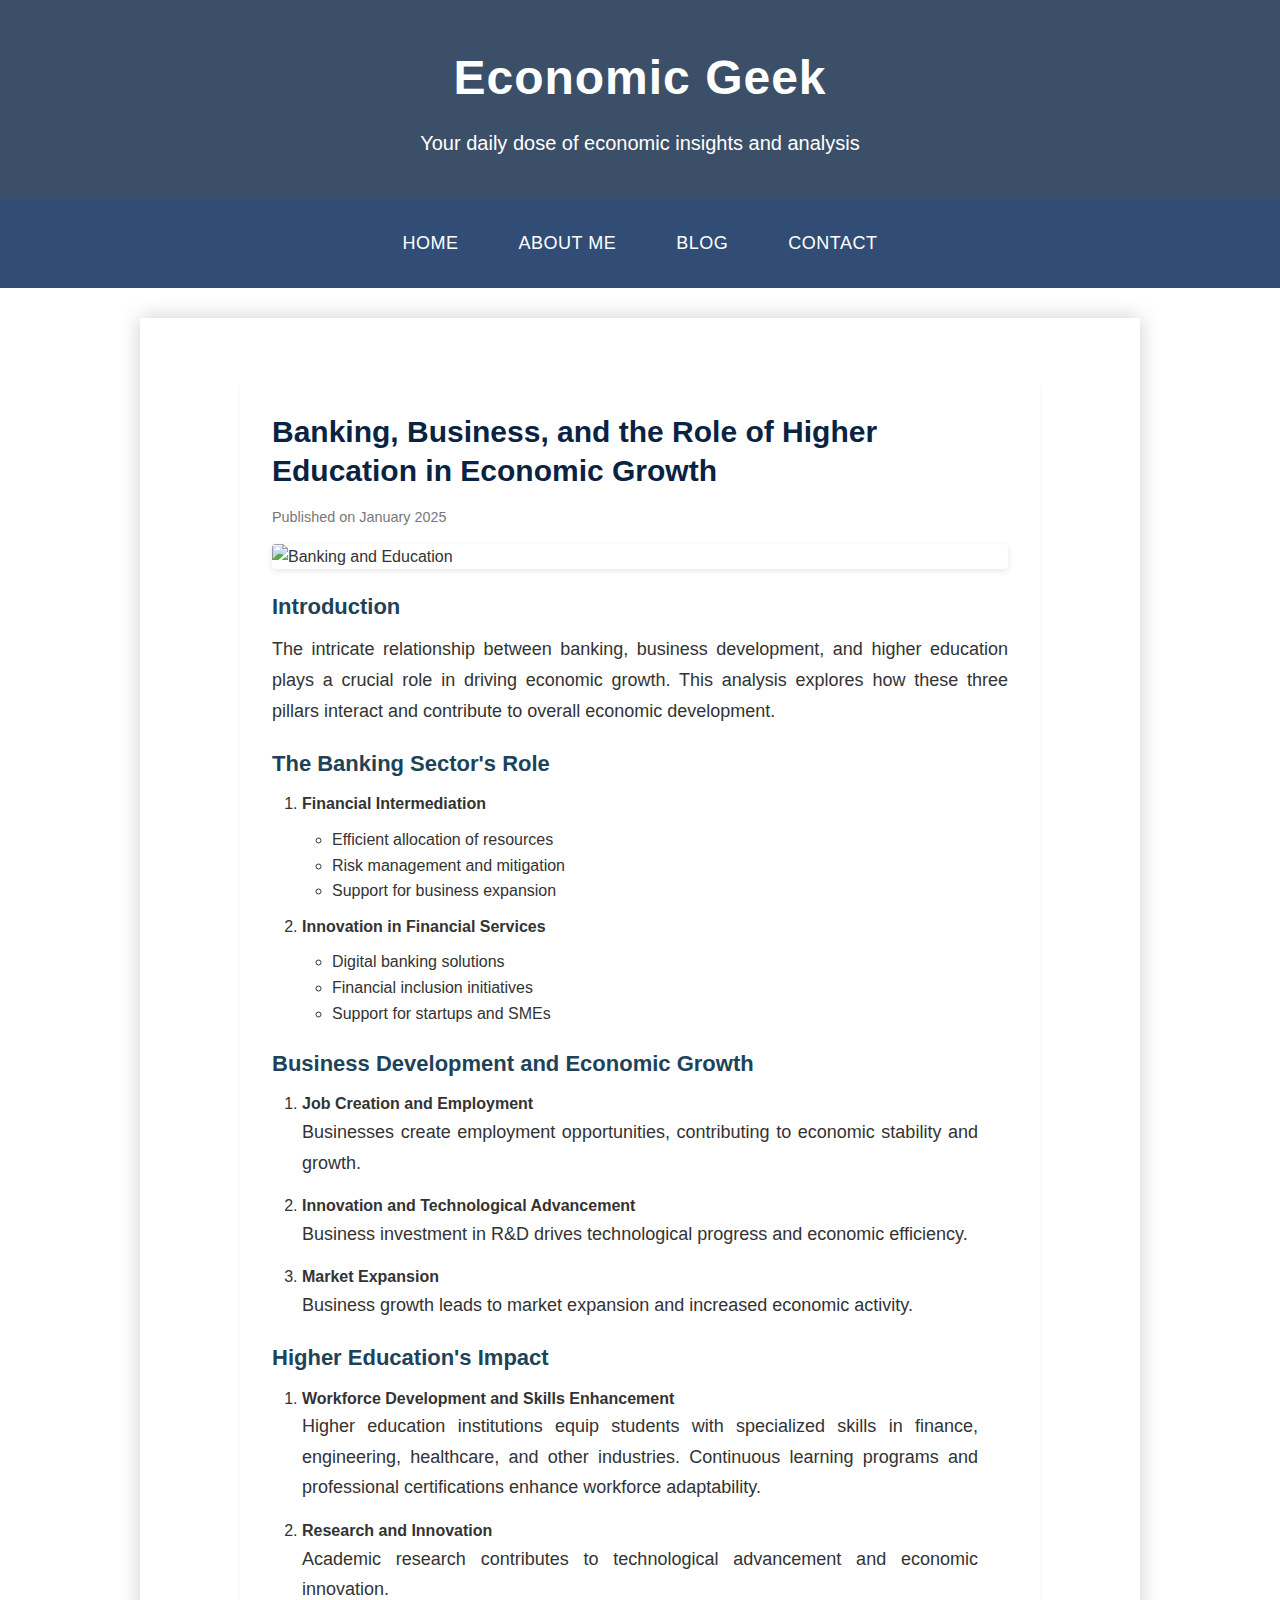
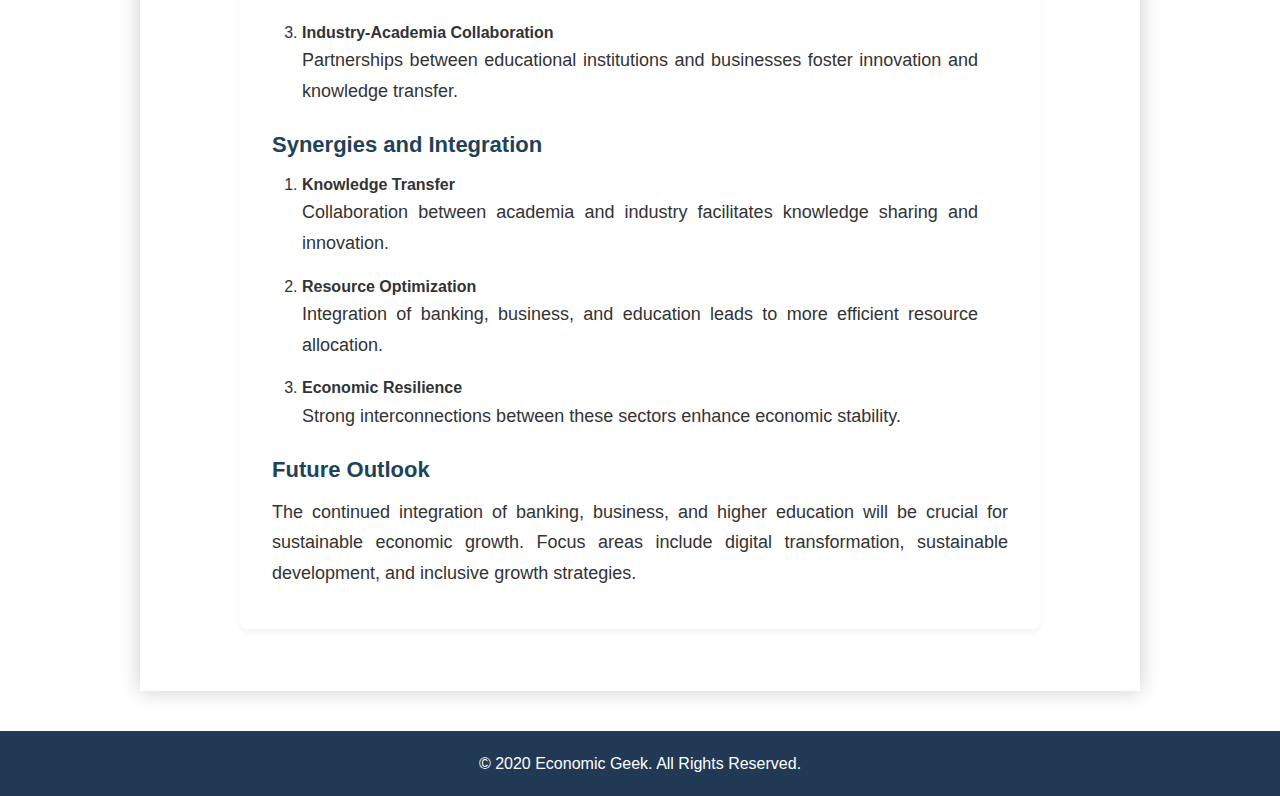
==== posts/banking-education.html @ f102ecc8 "Fixed SEO more and seperated each blog to a link" ====
<!DOCTYPE html>
<html lang="en">
<head>
  <meta charset="UTF-8" />
  <meta name="viewport" content="width=device-width, initial-scale=1.0"/>
  <meta name="description" content="Analysis of Banking, Business, and Higher Education's Role in Economic Growth. Understanding the interconnections between education, banking sector, and economic development." />
  <meta name="keywords" content="banking, higher education, economic growth, business development, workforce development" />
  <meta name="author" content="Economic Geek" />
  <meta property="og:title" content="Banking, Business, and the Role of Higher Education in Economic Growth" />
  <meta property="og:description" content="Comprehensive analysis of how banking, business, and higher education contribute to economic growth and development." />
  <meta property="og:type" content="article" />
  <meta property="og:url" content="https://economicgeek.blog/posts/banking-education.html" />
  <link rel="canonical" href="https://economicgeek.blog/posts/banking-education.html" />
  <title>Banking, Business, and Higher Education | Economic Geek</title>
  <link rel="stylesheet" href="../styles.css">
  <style>
    /* Reset and Typography */
    * {
      margin: 0;
      padding: 0;
      box-sizing: border-box;
    }
    body {
      font-family: 'Helvetica Neue', Arial, sans-serif;
      color: #333;
      line-height: 1.6;
      background: url("../images/economic_bg.jpg") no-repeat center center fixed;
      background-size: cover;
    }
    a {
      color: #1e90ff;
      text-decoration: none;
    }
    a:hover {
      text-decoration: underline;
    }
    /* Header */
    header {
      background: rgba(10,35,66,0.8);
      color: #fff;
      padding: 40px 20px;
      text-align: center;
      position: relative;
    }
    header h1 {
      margin: 0;
      font-size: 48px;
      letter-spacing: 1px;
    }
    header p {
      margin: 10px 0 0;
      font-size: 20px;
    }
    /* Navigation */
    nav {
      background-color: rgba(27,58,102,0.9);
      display: flex;
      justify-content: center;
      flex-wrap: wrap;
      padding: 15px 0;
    }
    nav a {
      color: #fff;
      padding: 15px 30px;
      font-size: 18px;
      text-transform: uppercase;
      letter-spacing: 0.5px;
      text-decoration: none;
    }
    nav a:hover {
      background-color: rgba(22,48,89,1);
    }
    /* Main Container */
    .container {
      width: 90%;
      max-width: 1000px;
      margin: 30px auto;
      background-color: #fff;
      padding: 30px;
      box-shadow: 0 0 20px rgba(0,0,0,0.2);
    }
    /* Blog Post */
    .blog-post {
      padding-bottom: 25px;
    }
    .blog-post h2 {
      font-size: 30px;
      margin-top: 0;
    }
    .pub-date {
      font-size: 0.9em;
      color: #777;
      margin-bottom: 10px;
    }
    .blog-post p {
      font-size: 18px;
      text-align: justify;
      margin-bottom: 15px;
    }
    .blog-post h3 {
      font-size: 22px;
      margin: 20px 0 10px;
    }
    .blog-post ul, .blog-post ol {
      margin: 10px 30px;
    }
    .blog-post img {
      display: block;
      max-width: 100%;
      height: auto;
      margin: 15px auto;
      box-shadow: 0 2px 6px rgba(0,0,0,0.1);
    }
    /* Footer */
    footer {
      background-color: rgba(10,35,66,0.9);
      color: #fff;
      text-align: center;
      padding: 20px;
      margin-top: 40px;
    }
  </style>
  <script type="application/ld+json">
    {
      "@context": "https://schema.org",
      "@type": "BlogPosting",
      "headline": "The Importance of Banking Education: A Comprehensive Guide",
      "datePublished": "2024-10-24",
      "dateModified": "2025-01-03",
      "mainEntityOfPage": {
        "@type": "WebPage",
        "@id": "https://economicgeek.blog/posts/banking-education"
      },
      "keywords": "banking education, financial literacy, banking skills, financial knowledge",
      "author": {
        "@type": "Person",
        "name": "Economic Geek"
      },
      "publisher": {
        "@type": "Organization",
        "name": "Economic Geek Blog",
        "logo": {
          "@type": "ImageObject",
          "url": "https://economicgeek.blog/images/logo.png"
        }
      }
    }
    </script>
</head>
<body>
  <header>
    <h1>Economic Geek</h1>
    <p>Your daily dose of economic insights and analysis</p>
  </header>
  
  <nav>
    <a href="../index.html">Home</a>
    <a href="../index.html#about">About Me</a>
    <a href="../index.html#blog">Blog</a>
    <a href="../index.html#contact">Contact</a>
  </nav>

  <div class="container">
    <article class="blog-post">
      <h2>Banking, Business, and the Role of Higher Education in Economic Growth</h2>
      <div class="pub-date">Published on January 2025</div>
      <img src="https://cdn.discordapp.com/attachments/575663602770509873/1345871896234819594/Picture1.jpeg?ex=67c62061&is=67c4cee1&hm=398765c4c470872bfaf33856ce6d796dc172c76d8b049015f2aecfd57b056250&" alt="Banking and Education">
      
      <h3>Introduction</h3>
      <p>The intricate relationship between banking, business development, and higher education plays a crucial role in driving economic growth. This analysis explores how these three pillars interact and contribute to overall economic development.</p>

      <h3>The Banking Sector's Role</h3>
      <ol>
        <li>
          <strong>Financial Intermediation</strong>
          <ul>
            <li>Efficient allocation of resources</li>
            <li>Risk management and mitigation</li>
            <li>Support for business expansion</li>
          </ul>
        </li>
        <li>
          <strong>Innovation in Financial Services</strong>
          <ul>
            <li>Digital banking solutions</li>
            <li>Financial inclusion initiatives</li>
            <li>Support for startups and SMEs</li>
          </ul>
        </li>
      </ol>

      <h3>Business Development and Economic Growth</h3>
      <ol>
        <li>
          <strong>Job Creation and Employment</strong>
          <p>Businesses create employment opportunities, contributing to economic stability and growth.</p>
        </li>
        <li>
          <strong>Innovation and Technological Advancement</strong>
          <p>Business investment in R&D drives technological progress and economic efficiency.</p>
        </li>
        <li>
          <strong>Market Expansion</strong>
          <p>Business growth leads to market expansion and increased economic activity.</p>
        </li>
      </ol>

      <h3>Higher Education's Impact</h3>
      <ol>
        <li>
          <strong>Workforce Development and Skills Enhancement</strong>
          <p>Higher education institutions equip students with specialized skills in finance, engineering, healthcare, and other industries. Continuous learning programs and professional certifications enhance workforce adaptability.</p>
        </li>
        <li>
          <strong>Research and Innovation</strong>
          <p>Academic research contributes to technological advancement and economic innovation.</p>
        </li>
        <li>
          <strong>Industry-Academia Collaboration</strong>
          <p>Partnerships between educational institutions and businesses foster innovation and knowledge transfer.</p>
        </li>
      </ol>

      <h3>Synergies and Integration</h3>
      <ol>
        <li>
          <strong>Knowledge Transfer</strong>
          <p>Collaboration between academia and industry facilitates knowledge sharing and innovation.</p>
        </li>
        <li>
          <strong>Resource Optimization</strong>
          <p>Integration of banking, business, and education leads to more efficient resource allocation.</p>
        </li>
        <li>
          <strong>Economic Resilience</strong>
          <p>Strong interconnections between these sectors enhance economic stability.</p>
        </li>
      </ol>

      <h3>Future Outlook</h3>
      <p>The continued integration of banking, business, and higher education will be crucial for sustainable economic growth. Focus areas include digital transformation, sustainable development, and inclusive growth strategies.</p>
    </article>
  </div>

  <footer>
    <p>&copy; 2020 Economic Geek. All Rights Reserved.</p>
  </footer>
</body>
</html>
---- styles.css ----
/* Reset and Typography */
* {
  margin: 0;
  padding: 0;
  box-sizing: border-box;
}
body {
  font-family: 'Helvetica Neue', Arial, sans-serif;
  color: #333;
  line-height: 1.6;
  background: url("../images/economic_bg.jpg") no-repeat center center fixed;
  background-size: cover;
}
a {
  color: #1e90ff;
  text-decoration: none;
}
a:hover {
  text-decoration: underline;
}
/* Header */
header {
  background: rgba(10,35,66,0.8);
  color: #fff;
  padding: 40px 20px;
  text-align: center;
  position: relative;
}
header h1 {
  margin: 0;
  font-size: 48px;
  letter-spacing: 1px;
}
header p {
  margin: 10px 0 0;
  font-size: 20px;
}
/* Navigation */
nav {
  background-color: rgba(27,58,102,0.9);
  display: flex;
  justify-content: center;
  flex-wrap: wrap;
  padding: 15px 0;
}
nav a {
  color: #fff;
  padding: 15px 30px;
  font-size: 18px;
  text-transform: uppercase;
  letter-spacing: 0.5px;
  text-decoration: none;
}
nav a:hover {
  background-color: rgba(22,48,89,1);
}
/* Main Container */
.container {
  width: 90%;
  max-width: 1000px;
  margin: 30px auto;
  background-color: #fff;
  padding: 30px;
  box-shadow: 0 0 20px rgba(0,0,0,0.2);
}
/* Blog Post */
.blog-post {
  padding-bottom: 25px;
}
.blog-post h2 {
  font-size: 30px;
  margin-top: 0;
}
.pub-date {
  font-size: 0.9em;
  color: #777;
  margin-bottom: 10px;
}
.blog-post p {
  font-size: 18px;
  text-align: justify;
  margin-bottom: 15px;
}
.blog-post h3 {
  font-size: 22px;
  margin: 20px 0 10px;
}
.blog-post ul, .blog-post ol {
  margin: 10px 30px;
}
.blog-post img {
  display: block;
  max-width: 100%;
  height: auto;
  margin: 15px auto;
  box-shadow: 0 2px 6px rgba(0,0,0,0.1);
}
/* Unified Blog Post Styling */
.blog-post {
  max-width: 800px;
  margin: 2rem auto;
  padding: 2rem;
  background: rgba(255,255,255,0.98);
  border-radius: 8px;
  box-shadow: 0 4px 6px rgba(0,0,0,0.05);
}

.blog-post h2 {
  font-size: 2.25rem;
  color: #0a2342;
  line-height: 1.3;
  margin-bottom: 1rem;
}

.pub-date {
  color: #6c757d;
  font-size: 0.9rem;
  margin-bottom: 1.5rem;
}

.blog-post img {
  max-width: 100%;
  height: auto;
  border-radius: 4px;
  margin: 2rem 0;
}

.blog-post h3 {
  color: #1e4359;
  font-size: 1.5rem;
  margin: 2rem 0 1rem;
}

.blog-post p {
  font-size: 1.1rem;
  line-height: 1.7;
  margin-bottom: 1.5rem;
}

@media (max-width: 768px) {
  .blog-post {
    padding: 1.5rem;
    margin: 1rem;
  }
  .blog-post h2 {
    font-size: 1.75rem;
  }
}
/* Footer */
footer {
  background-color: rgba(10,35,66,0.9);
  color: #fff;
  text-align: center;
  padding: 20px;
  margin-top: 40px;
}
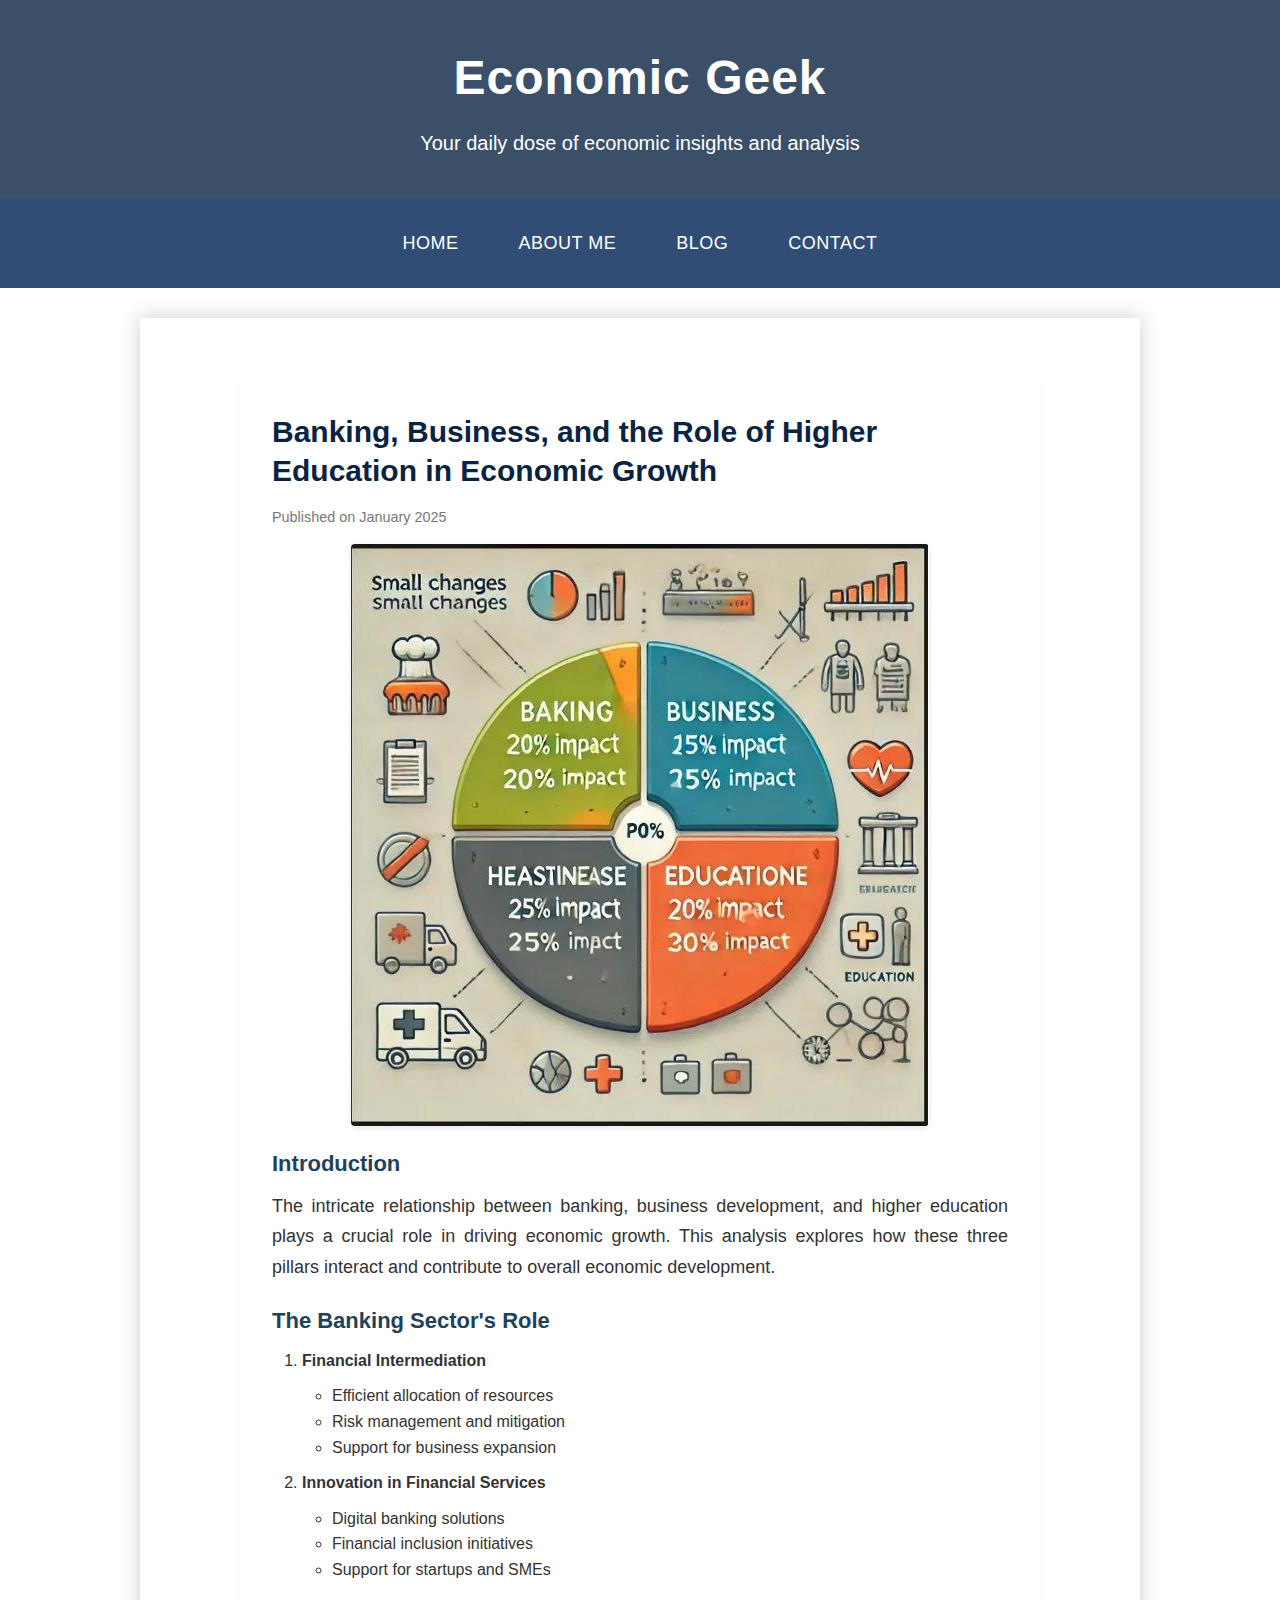
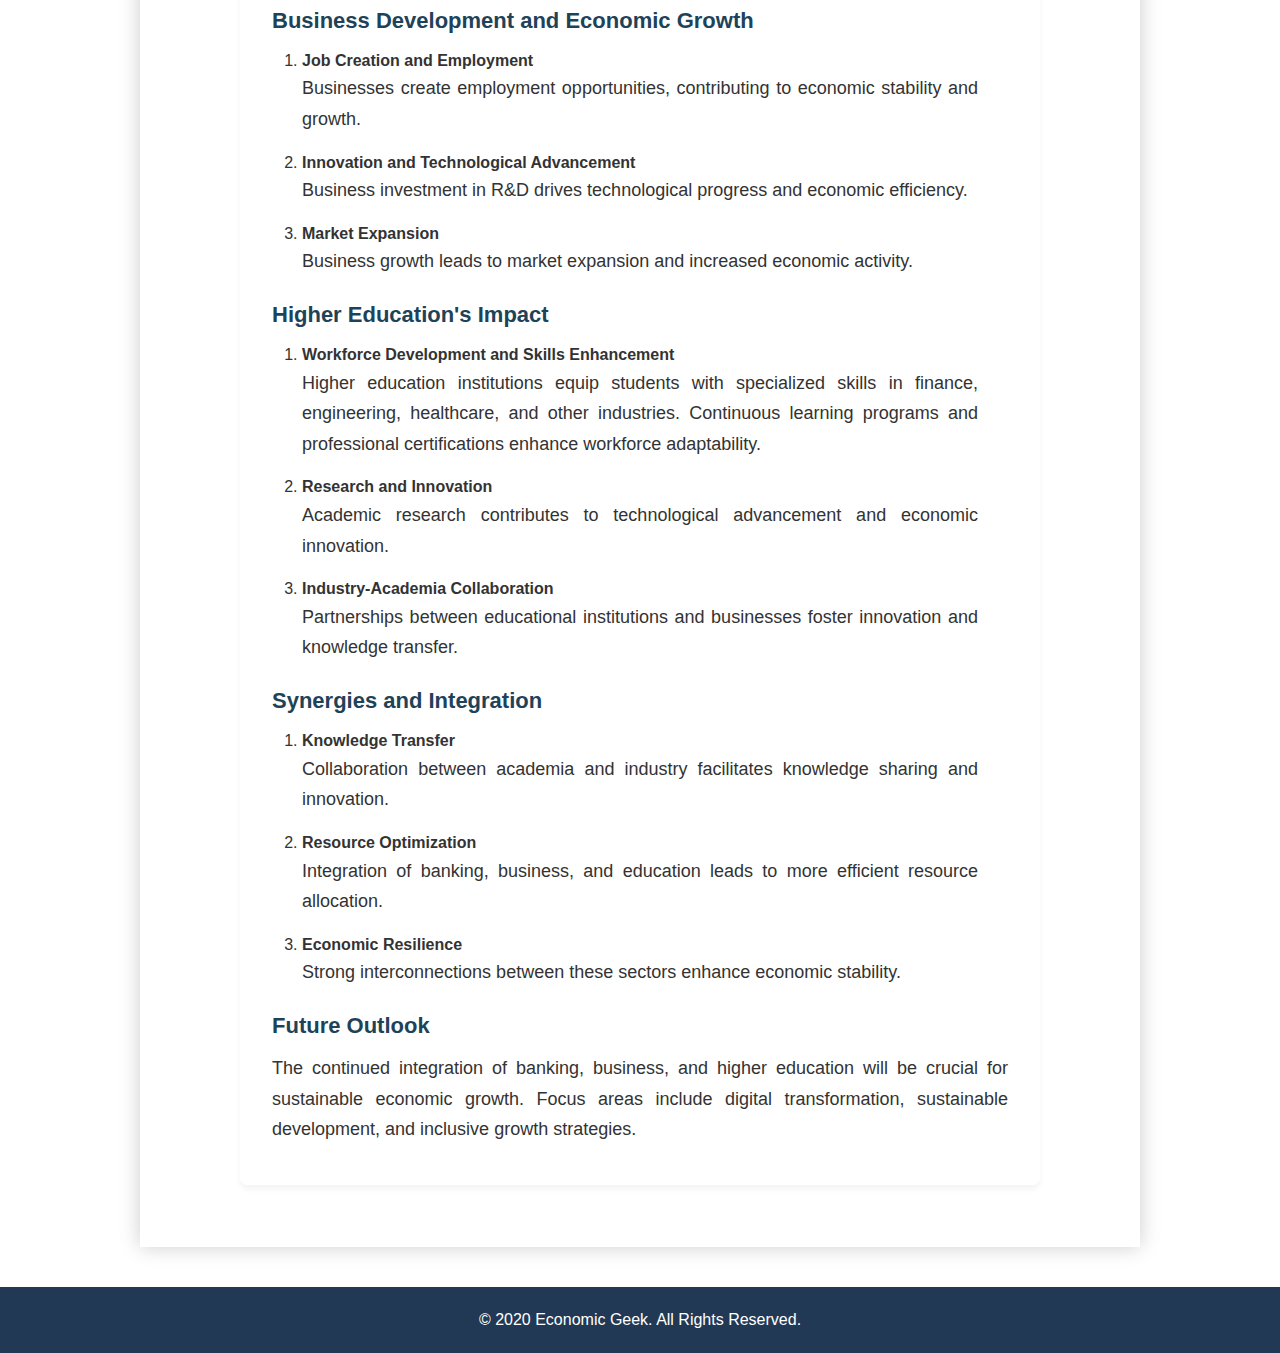
==== commit b7368074: "Added more images and fixed email" ====
--- a/posts/banking-education.html
+++ b/posts/banking-education.html
@@ -164,7 +164,7 @@
     <article class="blog-post">
       <h2>Banking, Business, and the Role of Higher Education in Economic Growth</h2>
       <div class="pub-date">Published on January 2025</div>
-      <img src="https://cdn.discordapp.com/attachments/575663602770509873/1345871896234819594/Picture1.jpeg?ex=67c62061&is=67c4cee1&hm=398765c4c470872bfaf33856ce6d796dc172c76d8b049015f2aecfd57b056250&" alt="Banking and Education">
+      <img src="../images/Banking.jpeg" alt="Banking and Education">
       
       <h3>Introduction</h3>
       <p>The intricate relationship between banking, business development, and higher education plays a crucial role in driving economic growth. This analysis explores how these three pillars interact and contribute to overall economic development.</p>
